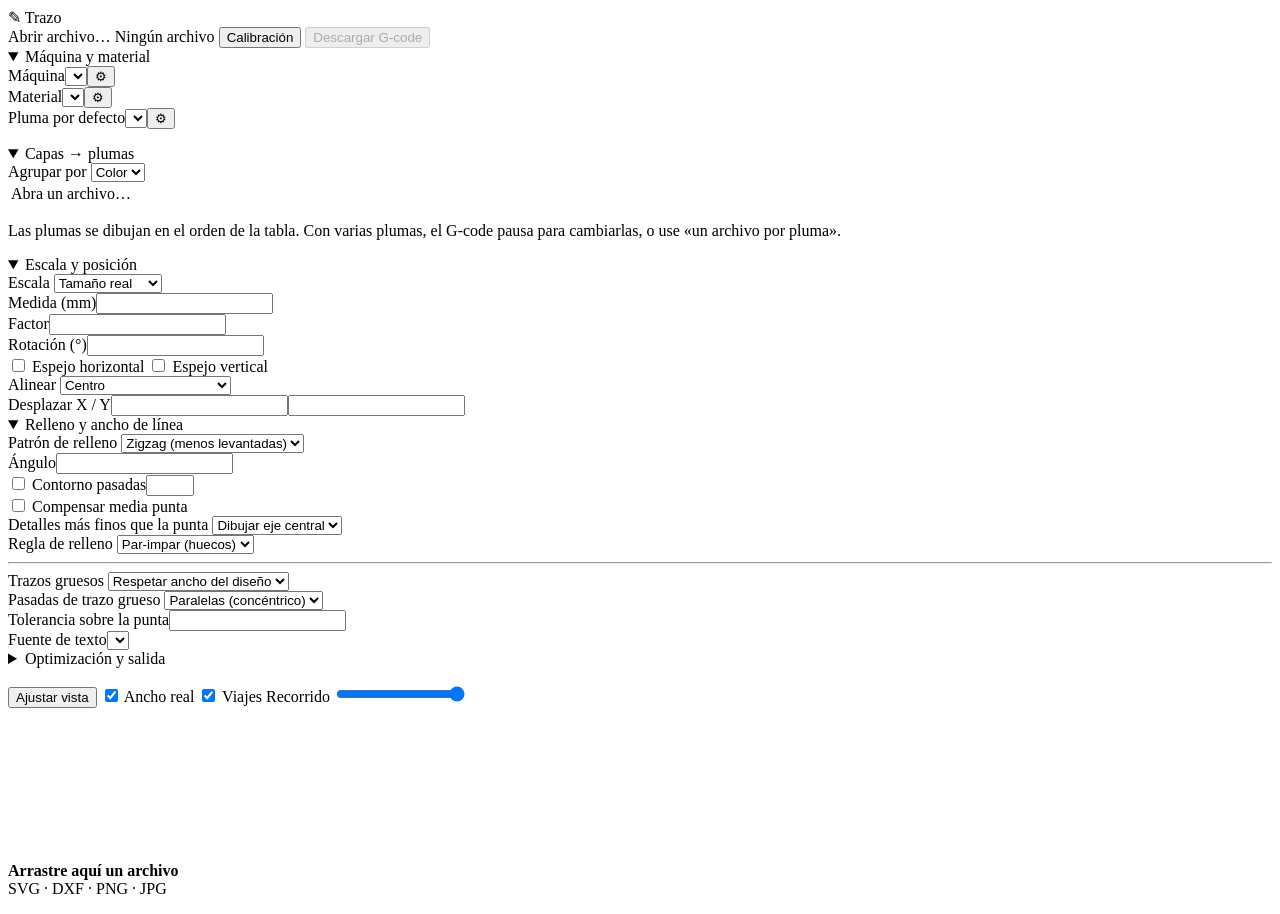
==== trazo/web/index.html @ 3968cba0 "Trazo 0.1.0: generador de G-code para plotter de pluma - Importadores SVG, DXF (bloques, HATCH, text" ====
<!doctype html>
<html lang="es">
<head>
<meta charset="utf-8">
<meta name="viewport" content="width=device-width, initial-scale=1">
<title>Trazo · Plotter de pluma</title>
<link rel="stylesheet" href="/static/style.css">
</head>
<body>
<header class="top">
  <div class="brand"><span class="logo">✎</span> Trazo <small id="ver"></small></div>
  <label class="btn" title="SVG, DXF, PNG o JPG">
    <input type="file" id="file" accept=".svg,.dxf,.png,.jpg,.jpeg,.bmp,.gif,.webp,.tif,.tiff" hidden>
    Abrir archivo…
  </label>
  <span id="fname" class="fname">Ningún archivo</span>
  <span class="grow"></span>
  <span id="busy" class="busy" hidden>Calculando…</span>
  <button class="btn" id="btnCal" title="Patrón para medir el ancho real de la pluma">Calibración</button>
  <button class="btn primary" id="btnGen" disabled>Descargar G-code</button>
</header>

<main class="layout">
  <aside class="side">
    <details open>
      <summary>Máquina y material</summary>
      <div class="row"><label>Máquina</label><select data-k="machine" class="prof" data-kind="machines"></select><button class="ico" data-edit="machines" title="Editar perfiles">⚙</button></div>
      <div class="row"><label>Material</label><select data-k="material" class="prof" data-kind="materials"></select><button class="ico" data-edit="materials" title="Editar perfiles">⚙</button></div>
      <div class="row"><label>Pluma por defecto</label><select data-k="default_pen" class="prof" data-kind="pens"></select><button class="ico" data-edit="pens" title="Editar plumas">⚙</button></div>
      <p class="hint" id="contactHint"></p>
    </details>

    <details open id="rasterBox" hidden>
      <summary>Imagen</summary>
      <div class="row"><label>Modo</label>
        <select data-k="import.raster_mode">
          <option value="trace">Logo / silueta (vectorizar)</option>
          <option value="centerline">Dibujo de líneas (eje central)</option>
          <option value="hatch">Foto / tonos (rayado)</option>
          <option value="edges">Bordes</option>
        </select></div>
      <div class="row"><label>Ancho de la imagen (mm)</label><input type="number" step="1" min="1" data-k="import.width_mm" placeholder="auto (DPI)"></div>
      <div class="row" data-show="trace centerline"><label>Umbral</label>
        <input type="range" min="0.05" max="0.95" step="0.01" data-k="import.threshold" data-null-when="#thrAuto">
        <label class="chk"><input type="checkbox" id="thrAuto" checked> auto</label></div>
      <div class="row" data-show="trace"><label>Colores a separar</label><input type="number" min="1" max="8" data-k="import.colors"></div>
      <div class="row" data-show="trace"><label>Ignorar manchas (px)</label><input type="number" min="0" max="200" data-k="import.turdsize"></div>
      <div class="row" data-show="trace"><label>Suavizado</label><input type="range" min="0" max="1.33" step="0.01" data-k="import.smooth"></div>
      <div class="row" data-show="hatch"><label>Niveles de tono</label><input type="number" min="1" max="6" data-k="import.levels"></div>
      <div class="row" data-show="hatch"><label>Separación (mm)</label><input type="number" min="0.1" step="0.1" data-k="import.hatch_spacing"></div>
      <div class="row" data-show="hatch"><label>Ángulo</label><input type="number" step="5" data-k="import.hatch_angle"></div>
      <div class="row" data-show="hatch"><label>Contraste (gamma)</label><input type="range" min="0.3" max="3" step="0.05" data-k="import.gamma"></div>
      <div class="row" data-show="edges"><label>Suavizado bordes</label><input type="range" min="0.5" max="6" step="0.1" data-k="import.edge_sigma"></div>
      <div class="row"><label class="chk"><input type="checkbox" data-k="import.invert"> Invertir claro/oscuro</label></div>
    </details>

    <details open>
      <summary>Capas → plumas</summary>
      <div class="row"><label>Agrupar por</label>
        <select data-k="group_by"><option value="color">Color</option><option value="layer">Capa</option></select></div>
      <table class="groups"><tbody id="groups"><tr><td class="muted">Abra un archivo…</td></tr></tbody></table>
      <p class="hint">Las plumas se dibujan en el orden de la tabla. Con varias plumas, el G-code pausa para cambiarlas, o use «un archivo por pluma».</p>
    </details>

    <details open>
      <summary>Escala y posición</summary>
      <div class="row"><label>Escala</label>
        <select data-k="layout.scale_mode">
          <option value="real">Tamaño real</option><option value="fit">Ajustar al área</option>
          <option value="width">Ancho (mm)</option><option value="height">Alto (mm)</option>
          <option value="factor">Factor</option></select></div>
      <div class="row" data-scale="width height"><label>Medida (mm)</label><input type="number" step="1" min="1" data-k="layout.target"></div>
      <div class="row" data-scale="factor"><label>Factor</label><input type="number" step="0.05" min="0.01" data-k="layout.scale"></div>
      <div class="row"><label>Rotación (°)</label><input type="number" step="90" data-k="layout.rotate"></div>
      <div class="row"><label class="chk"><input type="checkbox" data-k="layout.mirror_x"> Espejo horizontal</label>
        <label class="chk"><input type="checkbox" data-k="layout.mirror_y"> Espejo vertical</label></div>
      <div class="row"><label>Alinear</label>
        <select data-k="layout.align">
          <option value="center">Centro</option><option value="tl">Arriba izquierda</option><option value="tr">Arriba derecha</option>
          <option value="bl">Abajo izquierda</option><option value="br">Abajo derecha</option><option value="origin">Coordenadas del archivo</option></select></div>
      <div class="row"><label>Desplazar X / Y</label><input type="number" step="1" data-k="layout.offset_x"><input type="number" step="1" data-k="layout.offset_y"></div>
    </details>

    <details open>
      <summary>Relleno y ancho de línea</summary>
      <div class="row"><label>Patrón de relleno</label>
        <select data-k="fill.pattern">
          <option value="zigzag">Zigzag (menos levantadas)</option><option value="lines">Líneas paralelas</option>
          <option value="cross">Cruzado</option><option value="concentric">Concéntrico</option><option value="none">Solo contorno</option></select></div>
      <div class="row"><label>Ángulo</label><input type="number" step="15" data-k="fill.angle"></div>
      <div class="row"><label class="chk"><input type="checkbox" data-k="fill.outline"> Contorno</label>
        <label>pasadas</label><input type="number" min="1" max="10" data-k="fill.outline_passes" class="short"></div>
      <div class="row"><label class="chk"><input type="checkbox" data-k="fill.compensate"> Compensar media punta</label></div>
      <div class="row"><label>Detalles más finos que la punta</label>
        <select data-k="fill.thin"><option value="centerline">Dibujar eje central</option><option value="outline">Dibujar contorno</option><option value="skip">Omitir</option></select></div>
      <div class="row"><label>Regla de relleno</label>
        <select data-k="fill.fill_rule"><option value="evenodd">Par-impar (huecos)</option><option value="nonzero">Unión</option></select></div>
      <hr>
      <div class="row"><label>Trazos gruesos</label>
        <select data-k="stroke.mode"><option value="width">Respetar ancho del diseño</option><option value="single">Siempre una pasada</option></select></div>
      <div class="row"><label>Pasadas de trazo grueso</label>
        <select data-k="stroke.pattern"><option value="concentric">Paralelas (concéntrico)</option><option value="zigzag">Zigzag</option><option value="lines">Líneas</option></select></div>
      <div class="row"><label>Tolerancia sobre la punta</label><input type="number" min="0" step="0.05" data-k="stroke.tolerance"></div>
      <div class="row"><label>Fuente de texto</label><select data-k="import.text_font" id="fontSel"></select></div>
    </details>

    <details>
      <summary>Optimización y salida</summary>
      <div class="row"><label class="chk"><input type="checkbox" data-k="reorder"> Reordenar trazos</label></div>
      <div class="row"><label>Unir huecos menores a (mm)</label><input type="number" min="0" step="0.05" data-k="merge_tol" placeholder="½ punta"></div>
      <div class="row"><label>Simplificar (mm)</label><input type="number" min="0" step="0.01" data-k="simplify_tol"></div>
      <div class="row"><label>Precisión de curvas (mm)</label><input type="number" min="0.005" step="0.01" data-k="import.curve_tol"></div>
      <div class="row"><label>Ignorar trazos menores a (mm)</label><input type="number" min="0" step="0.1" data-k="min_len"></div>
      <div class="row"><label class="chk"><input type="checkbox" data-k="clip"> Recortar al área de dibujo</label></div>
      <div class="row"><label class="chk"><input type="checkbox" data-k="per_pen"> Un archivo por pluma (.zip)</label></div>
      <div class="row"><label class="chk"><input type="checkbox" data-k="import.dxf_closed_as_fill"> DXF: rellenar figuras cerradas</label></div>
      <div class="row"><label class="chk"><input type="checkbox" data-k="import.dxf_use_lineweight"> DXF: usar grosor de línea</label></div>
    </details>
    <p class="hint small" id="profPath"></p>
  </aside>

  <section class="view">
    <div class="tools">
      <button class="btn sm" id="fitView">Ajustar vista</button>
      <label class="chk"><input type="checkbox" id="realWidth" checked> Ancho real</label>
      <label class="chk"><input type="checkbox" id="showTravel" checked> Viajes</label>
      <label class="chk prog">Recorrido <input type="range" id="progress" min="0" max="1000" value="1000"></label>
    </div>
    <canvas id="cv"></canvas>
    <div class="drop" id="drop"><div><b>Arrastre aquí un archivo</b><br>SVG · DXF · PNG · JPG</div></div>
    <div class="legend" id="legend"></div>
  </section>
</main>

<footer class="stats">
  <div id="stats" class="kv"></div>
  <ul id="warnings" class="warn"></ul>
</footer>

<dialog id="dlg">
  <form method="dialog" class="dlg">
    <div class="dlg-head">
      <b id="dlgTitle">Perfiles</b>
      <select id="dlgSel"></select>
      <button class="ico" value="cancel" title="Cerrar">✕</button>
    </div>
    <div id="dlgBody" class="dlg-body"></div>
    <div class="dlg-foot">
      <span id="dlgNote" class="muted"></span>
      <span class="grow"></span>
      <button class="btn" type="button" id="dlgDelete">Eliminar</button>
      <button class="btn" type="button" id="dlgDup">Duplicar</button>
      <button class="btn primary" type="button" id="dlgSave">Guardar</button>
    </div>
  </form>
</dialog>

<dialog id="calDlg">
  <form method="dialog" class="dlg">
    <div class="dlg-head"><b>Patrón de calibración</b><span class="grow"></span><button class="ico" value="cancel">✕</button></div>
    <div class="dlg-body">
      <p>Dibuja cuadros con traslape 0–40 %, líneas separadas 1×/1.5×/2× la punta, un círculo de 20 mm y una regla.</p>
      <ol>
        <li>Mida el ancho real de una línea (o vea en qué escalera las líneas empiezan a tocarse) y póngalo en <b>Ancho de línea</b> de la pluma.</li>
        <li>Elija el traslape del cuadro que cubre parejo sin saturar.</li>
        <li>Verifique la regla con un vernier: si no mide lo indicado, ajuste los pasos/mm del firmware.</li>
      </ol>
      <div class="row"><label>Pluma</label><select id="calPen"></select></div>
    </div>
    <div class="dlg-foot"><span class="grow"></span>
      <button class="btn" type="button" id="calPreview">Ver</button>
      <button class="btn primary" type="button" id="calDownload">Descargar</button></div>
  </form>
</dialog>

<script src="/static/app.js"></script>
</body>
</html>
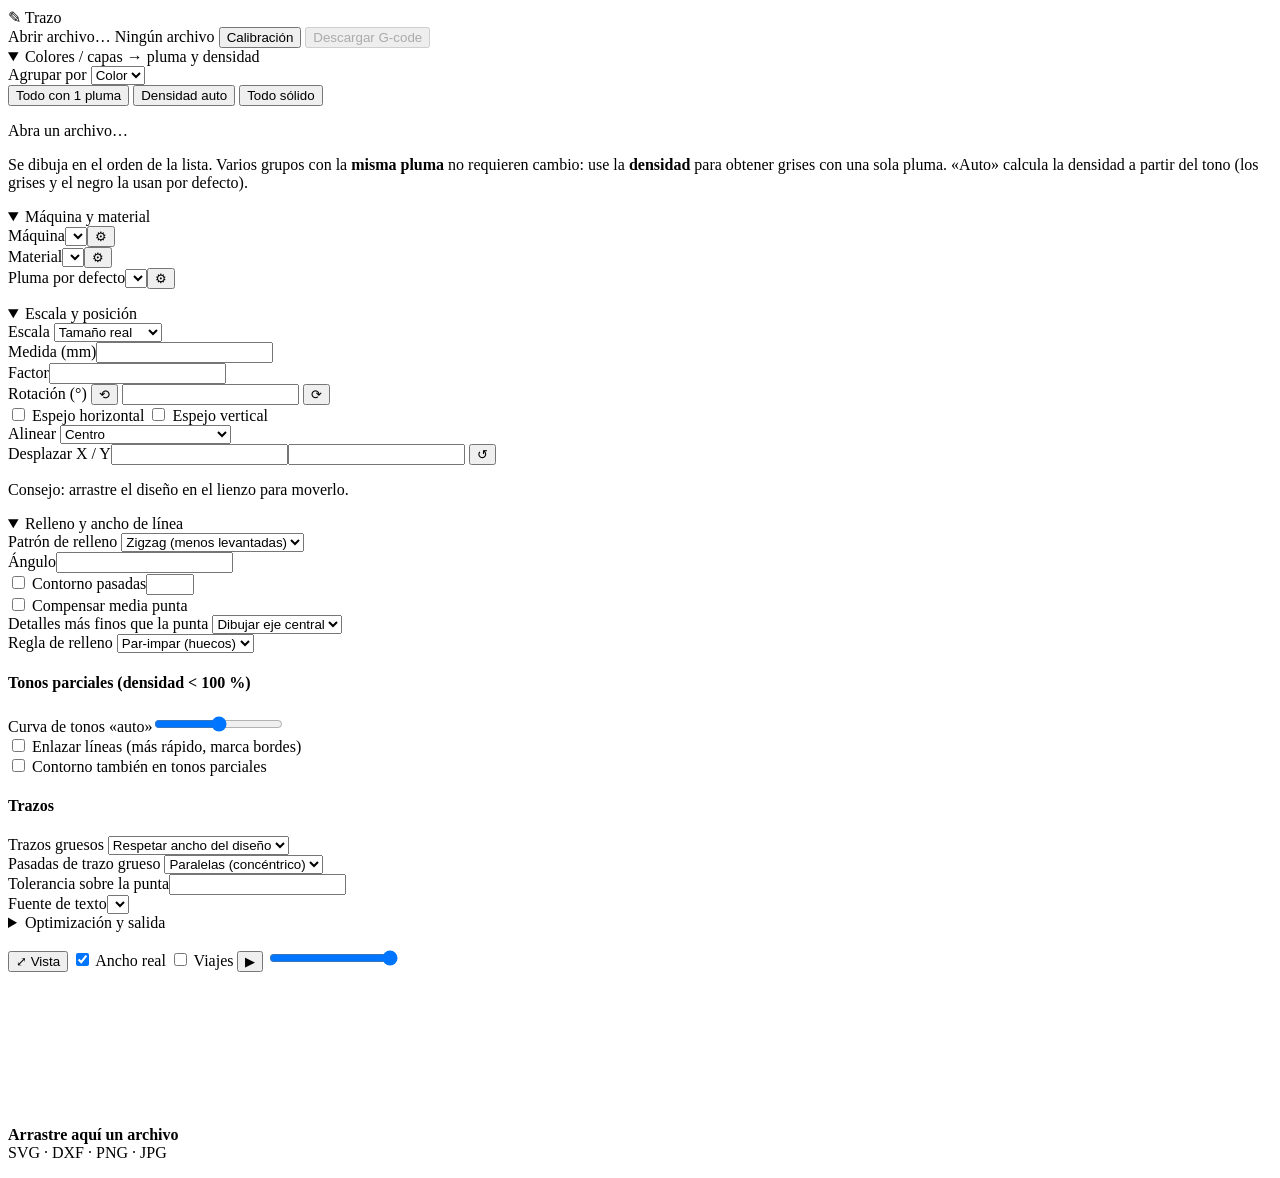
==== commit c0a3a354: "Densidad por grupo (grises con una pluma) y mejoras de la interfaz - Densidad de tinta por color/cap" ====
--- a/trazo/web/index.html
+++ b/trazo/web/index.html
@@ -9,20 +9,60 @@
 <body>
 <header class="top">
   <div class="brand"><span class="logo">✎</span> Trazo <small id="ver"></small></div>
-  <label class="btn" title="SVG, DXF, PNG o JPG">
+  <label class="btn" title="SVG, DXF, PNG o JPG (también puede arrastrarlo al lienzo)">
     <input type="file" id="file" accept=".svg,.dxf,.png,.jpg,.jpeg,.bmp,.gif,.webp,.tif,.tiff" hidden>
     Abrir archivo…
   </label>
   <span id="fname" class="fname">Ningún archivo</span>
   <span class="grow"></span>
-  <span id="busy" class="busy" hidden>Calculando…</span>
   <button class="btn" id="btnCal" title="Patrón para medir el ancho real de la pluma">Calibración</button>
   <button class="btn primary" id="btnGen" disabled>Descargar G-code</button>
 </header>
 
 <main class="layout">
   <aside class="side">
-    <details open>
+    <details open id="rasterBox" data-sec="imagen" hidden>
+      <summary>Imagen</summary>
+      <div class="row"><label>Modo</label>
+        <select data-k="import.raster_mode">
+          <option value="trace">Logo / silueta (vectorizar)</option>
+          <option value="grays">Escala de grises (niveles, una pluma)</option>
+          <option value="hatch">Foto / tonos (rayado)</option>
+          <option value="centerline">Dibujo de líneas (eje central)</option>
+          <option value="edges">Bordes</option>
+        </select></div>
+      <p class="hint" id="modeHint"></p>
+      <div class="row"><label>Ancho de la imagen (mm)</label><input type="number" step="1" min="1" data-k="import.width_mm" placeholder="auto (DPI)"></div>
+      <div class="row" data-show="trace centerline"><label>Umbral</label>
+        <input type="range" min="0.05" max="0.95" step="0.01" data-k="import.threshold" data-null-when="#thrAuto">
+        <label class="chk"><input type="checkbox" id="thrAuto" checked> auto</label></div>
+      <div class="row" data-show="trace"><label>Colores a separar</label><input type="number" min="1" max="8" data-k="import.colors"></div>
+      <div class="row" data-show="grays hatch"><label>Niveles de tono</label><input type="number" min="1" max="10" data-k="import.levels"></div>
+      <div class="row" data-show="trace grays"><label>Ignorar manchas (px)</label><input type="number" min="0" max="500" data-k="import.turdsize"></div>
+      <div class="row" data-show="trace grays"><label>Suavizado</label><input type="range" min="0" max="1.33" step="0.01" data-k="import.smooth"></div>
+      <div class="row" data-show="hatch"><label>Separación (mm)</label><input type="number" min="0.1" step="0.1" data-k="import.hatch_spacing"></div>
+      <div class="row" data-show="hatch"><label>Ángulo</label><input type="number" step="5" data-k="import.hatch_angle"></div>
+      <div class="row" data-show="grays hatch"><label>Contraste (gamma)</label><input type="range" min="0.3" max="3" step="0.05" data-k="import.gamma"><output data-out="import.gamma"></output></div>
+      <div class="row" data-show="edges"><label>Suavizado bordes</label><input type="range" min="0.5" max="6" step="0.1" data-k="import.edge_sigma"></div>
+      <div class="row"><label class="chk"><input type="checkbox" data-k="import.invert"> Invertir claro/oscuro</label></div>
+    </details>
+
+    <details open data-sec="grupos">
+      <summary>Colores / capas → pluma y densidad</summary>
+      <div class="row"><label>Agrupar por</label>
+        <select data-k="group_by"><option value="color">Color</option><option value="layer">Capa</option></select></div>
+      <div class="bulk">
+        <button class="btn xs" id="allOnePen" title="Asigna la pluma por defecto a todos los grupos">Todo con 1 pluma</button>
+        <button class="btn xs" id="allAuto" title="Densidad según el tono de cada color">Densidad auto</button>
+        <button class="btn xs" id="allSolid">Todo sólido</button>
+      </div>
+      <div id="groups" class="groups"><p class="muted">Abra un archivo…</p></div>
+      <p class="hint">Se dibuja en el orden de la lista. Varios grupos con la <b>misma pluma</b> no requieren cambio:
+        use la <b>densidad</b> para obtener grises con una sola pluma. «Auto» calcula la densidad a partir del tono
+        (los grises y el negro la usan por defecto).</p>
+    </details>
+
+    <details open data-sec="maquina">
       <summary>Máquina y material</summary>
       <div class="row"><label>Máquina</label><select data-k="machine" class="prof" data-kind="machines"></select><button class="ico" data-edit="machines" title="Editar perfiles">⚙</button></div>
       <div class="row"><label>Material</label><select data-k="material" class="prof" data-kind="materials"></select><button class="ico" data-edit="materials" title="Editar perfiles">⚙</button></div>
@@ -30,39 +70,7 @@
       <p class="hint" id="contactHint"></p>
     </details>
 
-    <details open id="rasterBox" hidden>
-      <summary>Imagen</summary>
-      <div class="row"><label>Modo</label>
-        <select data-k="import.raster_mode">
-          <option value="trace">Logo / silueta (vectorizar)</option>
-          <option value="centerline">Dibujo de líneas (eje central)</option>
-          <option value="hatch">Foto / tonos (rayado)</option>
-          <option value="edges">Bordes</option>
-        </select></div>
-      <div class="row"><label>Ancho de la imagen (mm)</label><input type="number" step="1" min="1" data-k="import.width_mm" placeholder="auto (DPI)"></div>
-      <div class="row" data-show="trace centerline"><label>Umbral</label>
-        <input type="range" min="0.05" max="0.95" step="0.01" data-k="import.threshold" data-null-when="#thrAuto">
-        <label class="chk"><input type="checkbox" id="thrAuto" checked> auto</label></div>
-      <div class="row" data-show="trace"><label>Colores a separar</label><input type="number" min="1" max="8" data-k="import.colors"></div>
-      <div class="row" data-show="trace"><label>Ignorar manchas (px)</label><input type="number" min="0" max="200" data-k="import.turdsize"></div>
-      <div class="row" data-show="trace"><label>Suavizado</label><input type="range" min="0" max="1.33" step="0.01" data-k="import.smooth"></div>
-      <div class="row" data-show="hatch"><label>Niveles de tono</label><input type="number" min="1" max="6" data-k="import.levels"></div>
-      <div class="row" data-show="hatch"><label>Separación (mm)</label><input type="number" min="0.1" step="0.1" data-k="import.hatch_spacing"></div>
-      <div class="row" data-show="hatch"><label>Ángulo</label><input type="number" step="5" data-k="import.hatch_angle"></div>
-      <div class="row" data-show="hatch"><label>Contraste (gamma)</label><input type="range" min="0.3" max="3" step="0.05" data-k="import.gamma"></div>
-      <div class="row" data-show="edges"><label>Suavizado bordes</label><input type="range" min="0.5" max="6" step="0.1" data-k="import.edge_sigma"></div>
-      <div class="row"><label class="chk"><input type="checkbox" data-k="import.invert"> Invertir claro/oscuro</label></div>
-    </details>
-
-    <details open>
-      <summary>Capas → plumas</summary>
-      <div class="row"><label>Agrupar por</label>
-        <select data-k="group_by"><option value="color">Color</option><option value="layer">Capa</option></select></div>
-      <table class="groups"><tbody id="groups"><tr><td class="muted">Abra un archivo…</td></tr></tbody></table>
-      <p class="hint">Las plumas se dibujan en el orden de la tabla. Con varias plumas, el G-code pausa para cambiarlas, o use «un archivo por pluma».</p>
-    </details>
-
-    <details open>
+    <details open data-sec="escala">
       <summary>Escala y posición</summary>
       <div class="row"><label>Escala</label>
         <select data-k="layout.scale_mode">
@@ -71,17 +79,22 @@
           <option value="factor">Factor</option></select></div>
       <div class="row" data-scale="width height"><label>Medida (mm)</label><input type="number" step="1" min="1" data-k="layout.target"></div>
       <div class="row" data-scale="factor"><label>Factor</label><input type="number" step="0.05" min="0.01" data-k="layout.scale"></div>
-      <div class="row"><label>Rotación (°)</label><input type="number" step="90" data-k="layout.rotate"></div>
+      <div class="row"><label>Rotación (°)</label>
+        <button class="btn xs" data-rot="-90" title="Girar a la izquierda">⟲</button>
+        <input type="number" step="1" data-k="layout.rotate" class="short">
+        <button class="btn xs" data-rot="90" title="Girar a la derecha">⟳</button></div>
       <div class="row"><label class="chk"><input type="checkbox" data-k="layout.mirror_x"> Espejo horizontal</label>
         <label class="chk"><input type="checkbox" data-k="layout.mirror_y"> Espejo vertical</label></div>
       <div class="row"><label>Alinear</label>
         <select data-k="layout.align">
           <option value="center">Centro</option><option value="tl">Arriba izquierda</option><option value="tr">Arriba derecha</option>
           <option value="bl">Abajo izquierda</option><option value="br">Abajo derecha</option><option value="origin">Coordenadas del archivo</option></select></div>
-      <div class="row"><label>Desplazar X / Y</label><input type="number" step="1" data-k="layout.offset_x"><input type="number" step="1" data-k="layout.offset_y"></div>
-    </details>
-
-    <details open>
+      <div class="row"><label>Desplazar X / Y</label><input type="number" step="1" data-k="layout.offset_x"><input type="number" step="1" data-k="layout.offset_y">
+        <button class="ico" id="resetOffset" title="Volver a 0">↺</button></div>
+      <p class="hint">Consejo: arrastre el diseño en el lienzo para moverlo.</p>
+    </details>
+
+    <details open data-sec="relleno">
       <summary>Relleno y ancho de línea</summary>
       <div class="row"><label>Patrón de relleno</label>
         <select data-k="fill.pattern">
@@ -95,7 +108,11 @@
         <select data-k="fill.thin"><option value="centerline">Dibujar eje central</option><option value="outline">Dibujar contorno</option><option value="skip">Omitir</option></select></div>
       <div class="row"><label>Regla de relleno</label>
         <select data-k="fill.fill_rule"><option value="evenodd">Par-impar (huecos)</option><option value="nonzero">Unión</option></select></div>
-      <hr>
+      <h4>Tonos parciales (densidad &lt; 100 %)</h4>
+      <div class="row"><label>Curva de tonos «auto»</label><input type="range" min="0.4" max="2.5" step="0.05" data-k="density_gamma"><output data-out="density_gamma"></output></div>
+      <div class="row"><label class="chk"><input type="checkbox" data-k="fill.link_light"> Enlazar líneas (más rápido, marca bordes)</label></div>
+      <div class="row"><label class="chk"><input type="checkbox" data-k="fill.outline_light"> Contorno también en tonos parciales</label></div>
+      <h4>Trazos</h4>
       <div class="row"><label>Trazos gruesos</label>
         <select data-k="stroke.mode"><option value="width">Respetar ancho del diseño</option><option value="single">Siempre una pasada</option></select></div>
       <div class="row"><label>Pasadas de trazo grueso</label>
@@ -104,7 +121,7 @@
       <div class="row"><label>Fuente de texto</label><select data-k="import.text_font" id="fontSel"></select></div>
     </details>
 
-    <details>
+    <details data-sec="salida">
       <summary>Optimización y salida</summary>
       <div class="row"><label class="chk"><input type="checkbox" data-k="reorder"> Reordenar trazos</label></div>
       <div class="row"><label>Unir huecos menores a (mm)</label><input type="number" min="0" step="0.05" data-k="merge_tol" placeholder="½ punta"></div>
@@ -121,14 +138,20 @@
 
   <section class="view">
     <div class="tools">
-      <button class="btn sm" id="fitView">Ajustar vista</button>
+      <button class="btn xs" id="fitView" title="Ajustar vista (F)">⤢ Vista</button>
       <label class="chk"><input type="checkbox" id="realWidth" checked> Ancho real</label>
-      <label class="chk"><input type="checkbox" id="showTravel" checked> Viajes</label>
-      <label class="chk prog">Recorrido <input type="range" id="progress" min="0" max="1000" value="1000"></label>
+      <label class="chk"><input type="checkbox" id="showTravel"> Viajes</label>
+      <label class="chk" id="origBox" hidden><input type="checkbox" id="showOrig"> Original</label>
+      <span class="sep"></span>
+      <button class="btn xs" id="play" title="Animar recorrido (espacio)">▶</button>
+      <input type="range" id="progress" min="0" max="1000" value="1000" title="Recorrido">
+      <span id="coords" class="coords"></span>
     </div>
     <canvas id="cv"></canvas>
     <div class="drop" id="drop"><div><b>Arrastre aquí un archivo</b><br>SVG · DXF · PNG · JPG</div></div>
+    <div class="spinner" id="busy" hidden><i></i> Calculando…</div>
     <div class="legend" id="legend"></div>
+    <div class="toast" id="toast" hidden></div>
   </section>
 </main>
 
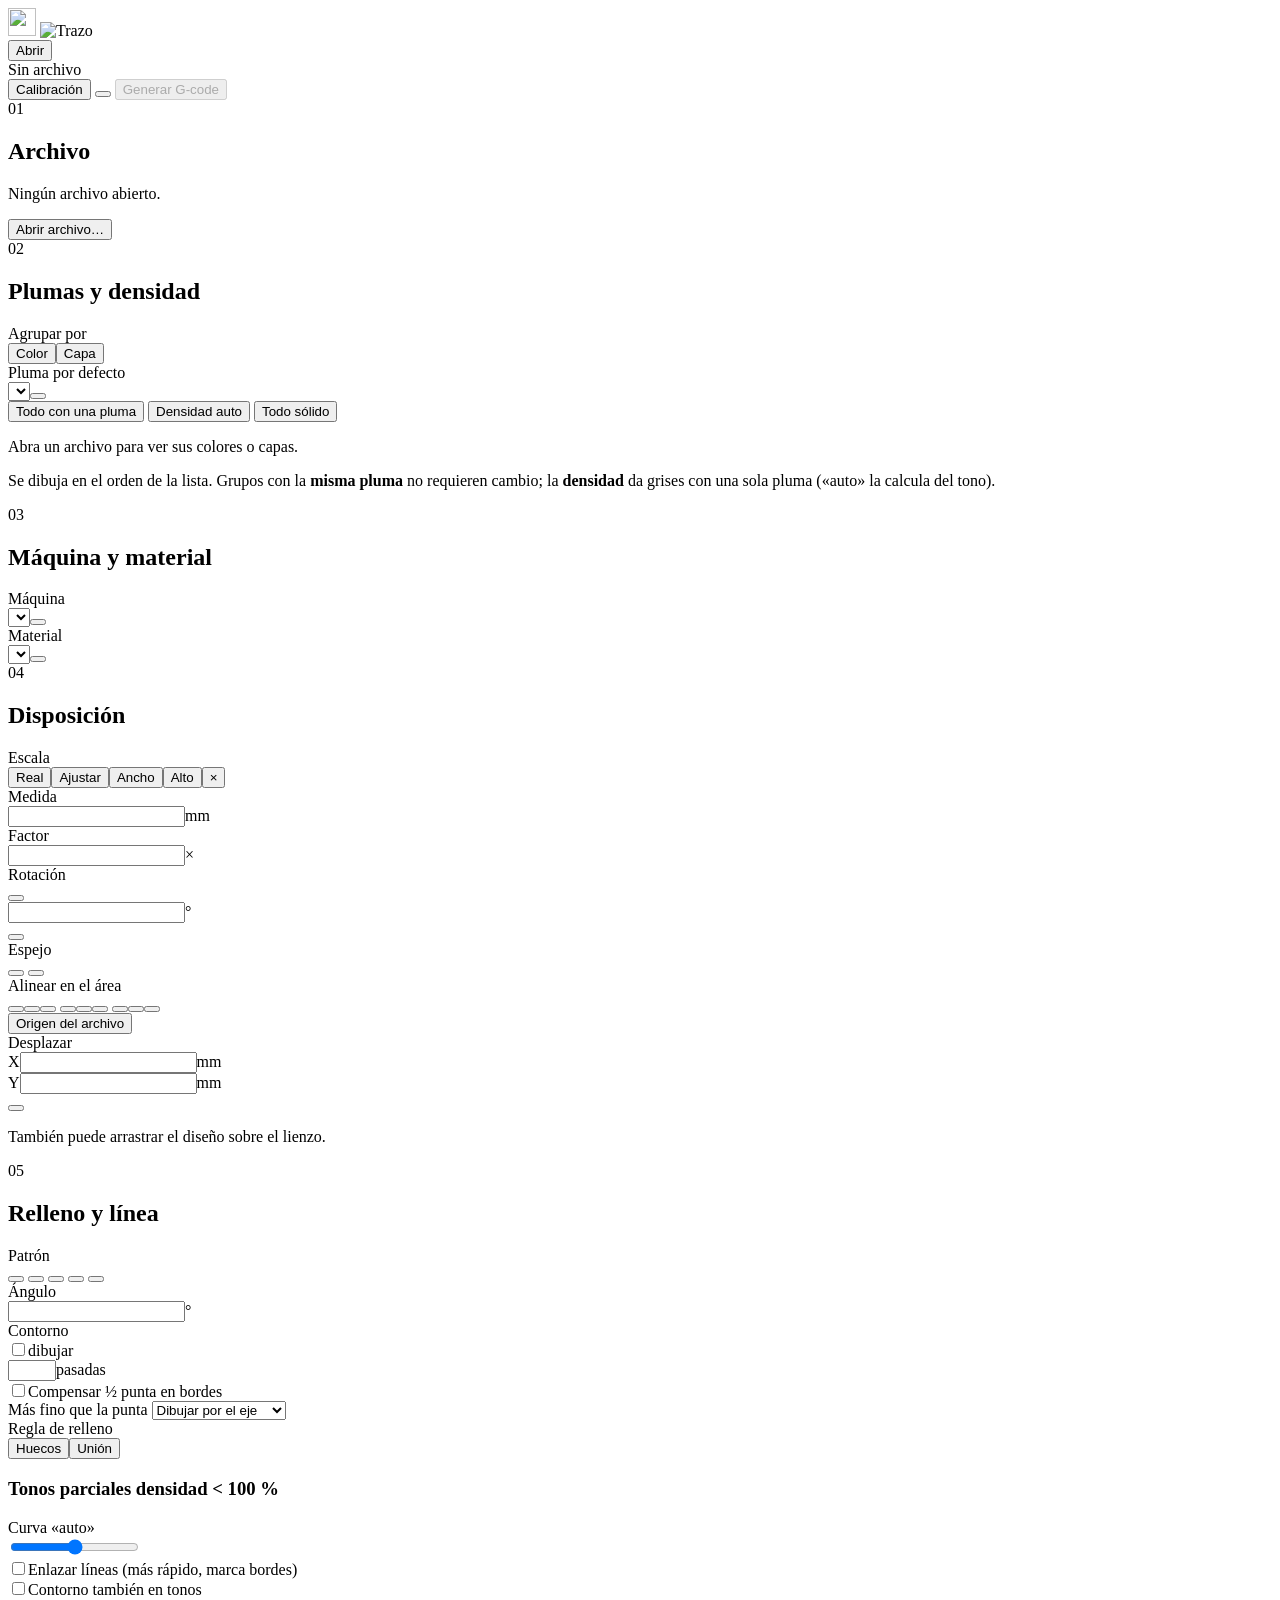
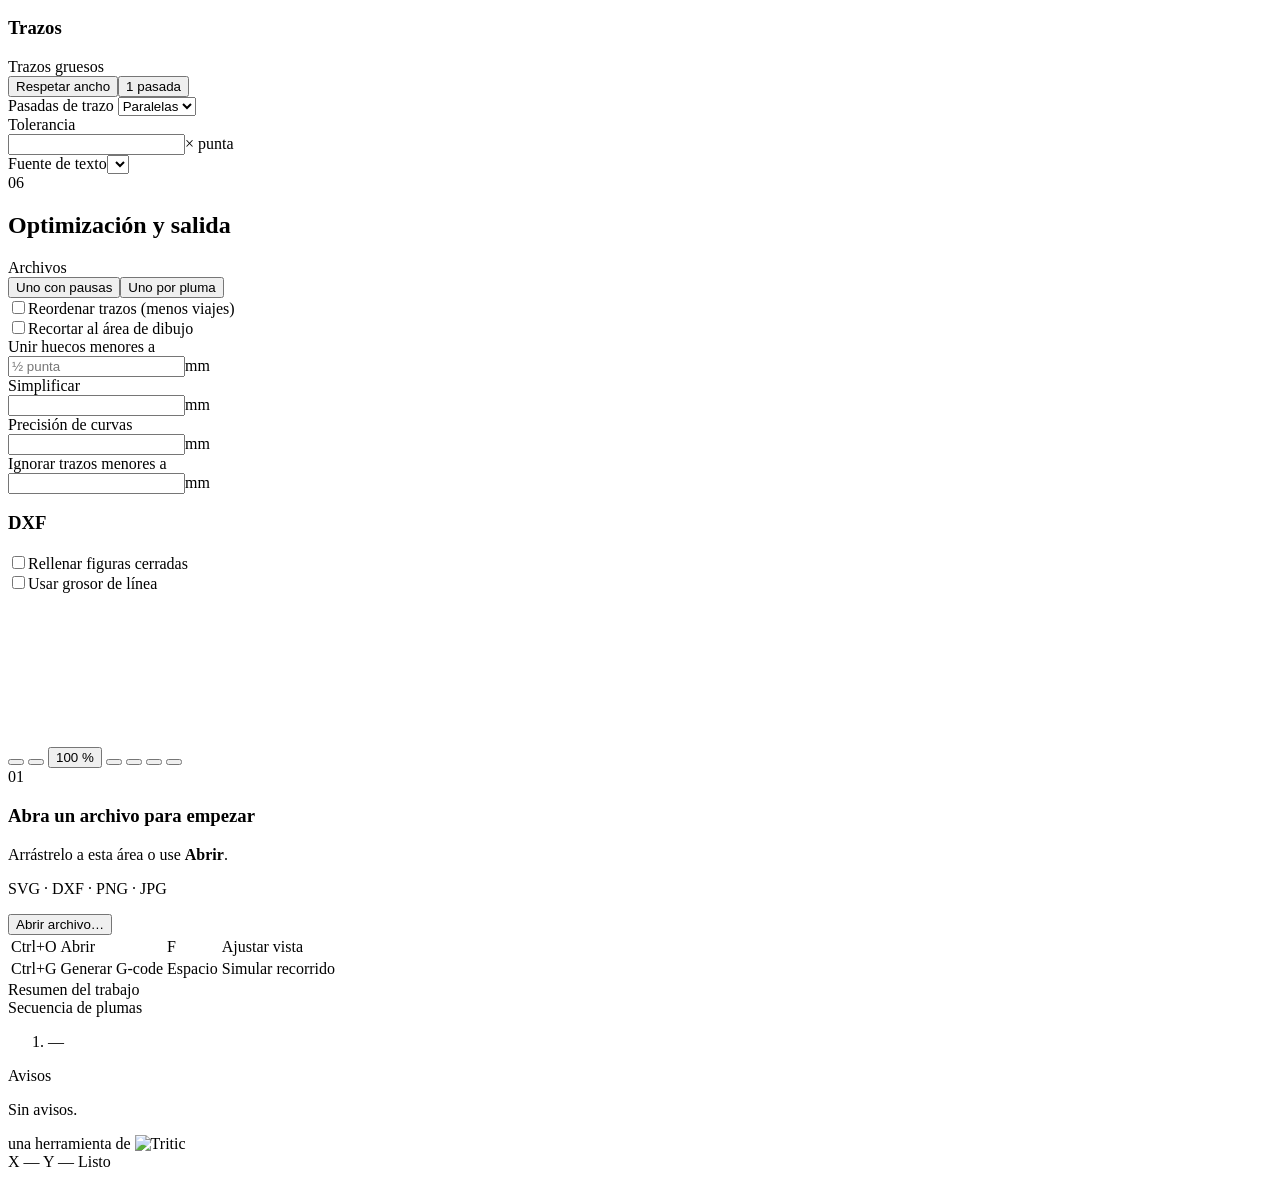
==== commit fc5eb5f9: "Rediseño de la interfaz con el sistema visual Tritic y logotipo de Trazo - Interfaz «plano de taller" ====
--- a/trazo/web/index.html
+++ b/trazo/web/index.html
@@ -3,199 +3,325 @@
 <head>
 <meta charset="utf-8">
 <meta name="viewport" content="width=device-width, initial-scale=1">
-<title>Trazo · Plotter de pluma</title>
+<title>Trazo · Tritic</title>
+<link rel="icon" type="image/svg+xml" href="/static/assets/trazo-simbolo.svg">
 <link rel="stylesheet" href="/static/style.css">
 </head>
 <body>
 <header class="top">
-  <div class="brand"><span class="logo">✎</span> Trazo <small id="ver"></small></div>
-  <label class="btn" title="SVG, DXF, PNG o JPG (también puede arrastrarlo al lienzo)">
-    <input type="file" id="file" accept=".svg,.dxf,.png,.jpg,.jpeg,.bmp,.gif,.webp,.tif,.tiff" hidden>
-    Abrir archivo…
-  </label>
-  <span id="fname" class="fname">Ningún archivo</span>
+  <div class="brand" title="Trazo — G-code para plotter de pluma">
+    <img src="/static/assets/trazo-simbolo.svg" alt="" width="28" height="28">
+    <img src="/static/assets/trazo-nombre-blanco.svg" alt="Trazo" height="12" class="wordmark">
+  </div>
+  <span class="tsep"></span>
+  <button class="tbtn" id="btnOpen" title="Abrir archivo (Ctrl+O)"><i data-icon="folder"></i><span>Abrir</span></button>
+  <input type="file" id="file" accept=".svg,.dxf,.png,.jpg,.jpeg,.bmp,.gif,.webp,.tif,.tiff" hidden>
+  <div class="docname" id="docname"><span class="muted-d">Sin archivo</span></div>
   <span class="grow"></span>
-  <button class="btn" id="btnCal" title="Patrón para medir el ancho real de la pluma">Calibración</button>
-  <button class="btn primary" id="btnGen" disabled>Descargar G-code</button>
+  <button class="tbtn" id="btnCal" title="Patrón de calibración de pluma"><i data-icon="ruler"></i><span>Calibración</span></button>
+  <button class="tbtn icon" id="btnAbout" title="Acerca de Trazo"><i data-icon="info"></i></button>
+  <button class="cta" id="btnGen" disabled title="Generar y descargar el G-code (Ctrl+G)"><i data-icon="download"></i><span>Generar G-code</span></button>
 </header>
 
-<main class="layout">
-  <aside class="side">
-    <details open id="rasterBox" data-sec="imagen" hidden>
-      <summary>Imagen</summary>
-      <div class="row"><label>Modo</label>
-        <select data-k="import.raster_mode">
-          <option value="trace">Logo / silueta (vectorizar)</option>
-          <option value="grays">Escala de grises (niveles, una pluma)</option>
-          <option value="hatch">Foto / tonos (rayado)</option>
-          <option value="centerline">Dibujo de líneas (eje central)</option>
-          <option value="edges">Bordes</option>
-        </select></div>
-      <p class="hint" id="modeHint"></p>
-      <div class="row"><label>Ancho de la imagen (mm)</label><input type="number" step="1" min="1" data-k="import.width_mm" placeholder="auto (DPI)"></div>
-      <div class="row" data-show="trace centerline"><label>Umbral</label>
-        <input type="range" min="0.05" max="0.95" step="0.01" data-k="import.threshold" data-null-when="#thrAuto">
-        <label class="chk"><input type="checkbox" id="thrAuto" checked> auto</label></div>
-      <div class="row" data-show="trace"><label>Colores a separar</label><input type="number" min="1" max="8" data-k="import.colors"></div>
-      <div class="row" data-show="grays hatch"><label>Niveles de tono</label><input type="number" min="1" max="10" data-k="import.levels"></div>
-      <div class="row" data-show="trace grays"><label>Ignorar manchas (px)</label><input type="number" min="0" max="500" data-k="import.turdsize"></div>
-      <div class="row" data-show="trace grays"><label>Suavizado</label><input type="range" min="0" max="1.33" step="0.01" data-k="import.smooth"></div>
-      <div class="row" data-show="hatch"><label>Separación (mm)</label><input type="number" min="0.1" step="0.1" data-k="import.hatch_spacing"></div>
-      <div class="row" data-show="hatch"><label>Ángulo</label><input type="number" step="5" data-k="import.hatch_angle"></div>
-      <div class="row" data-show="grays hatch"><label>Contraste (gamma)</label><input type="range" min="0.3" max="3" step="0.05" data-k="import.gamma"><output data-out="import.gamma"></output></div>
-      <div class="row" data-show="edges"><label>Suavizado bordes</label><input type="range" min="0.5" max="6" step="0.1" data-k="import.edge_sigma"></div>
-      <div class="row"><label class="chk"><input type="checkbox" data-k="import.invert"> Invertir claro/oscuro</label></div>
-    </details>
-
-    <details open data-sec="grupos">
-      <summary>Colores / capas → pluma y densidad</summary>
-      <div class="row"><label>Agrupar por</label>
-        <select data-k="group_by"><option value="color">Color</option><option value="layer">Capa</option></select></div>
-      <div class="bulk">
-        <button class="btn xs" id="allOnePen" title="Asigna la pluma por defecto a todos los grupos">Todo con 1 pluma</button>
-        <button class="btn xs" id="allAuto" title="Densidad según el tono de cada color">Densidad auto</button>
-        <button class="btn xs" id="allSolid">Todo sólido</button>
-      </div>
-      <div id="groups" class="groups"><p class="muted">Abra un archivo…</p></div>
-      <p class="hint">Se dibuja en el orden de la lista. Varios grupos con la <b>misma pluma</b> no requieren cambio:
-        use la <b>densidad</b> para obtener grises con una sola pluma. «Auto» calcula la densidad a partir del tono
-        (los grises y el negro la usan por defecto).</p>
-    </details>
-
-    <details open data-sec="maquina">
-      <summary>Máquina y material</summary>
-      <div class="row"><label>Máquina</label><select data-k="machine" class="prof" data-kind="machines"></select><button class="ico" data-edit="machines" title="Editar perfiles">⚙</button></div>
-      <div class="row"><label>Material</label><select data-k="material" class="prof" data-kind="materials"></select><button class="ico" data-edit="materials" title="Editar perfiles">⚙</button></div>
-      <div class="row"><label>Pluma por defecto</label><select data-k="default_pen" class="prof" data-kind="pens"></select><button class="ico" data-edit="pens" title="Editar plumas">⚙</button></div>
-      <p class="hint" id="contactHint"></p>
-    </details>
-
-    <details open data-sec="escala">
-      <summary>Escala y posición</summary>
-      <div class="row"><label>Escala</label>
-        <select data-k="layout.scale_mode">
-          <option value="real">Tamaño real</option><option value="fit">Ajustar al área</option>
-          <option value="width">Ancho (mm)</option><option value="height">Alto (mm)</option>
-          <option value="factor">Factor</option></select></div>
-      <div class="row" data-scale="width height"><label>Medida (mm)</label><input type="number" step="1" min="1" data-k="layout.target"></div>
-      <div class="row" data-scale="factor"><label>Factor</label><input type="number" step="0.05" min="0.01" data-k="layout.scale"></div>
-      <div class="row"><label>Rotación (°)</label>
-        <button class="btn xs" data-rot="-90" title="Girar a la izquierda">⟲</button>
-        <input type="number" step="1" data-k="layout.rotate" class="short">
-        <button class="btn xs" data-rot="90" title="Girar a la derecha">⟳</button></div>
-      <div class="row"><label class="chk"><input type="checkbox" data-k="layout.mirror_x"> Espejo horizontal</label>
-        <label class="chk"><input type="checkbox" data-k="layout.mirror_y"> Espejo vertical</label></div>
-      <div class="row"><label>Alinear</label>
-        <select data-k="layout.align">
-          <option value="center">Centro</option><option value="tl">Arriba izquierda</option><option value="tr">Arriba derecha</option>
-          <option value="bl">Abajo izquierda</option><option value="br">Abajo derecha</option><option value="origin">Coordenadas del archivo</option></select></div>
-      <div class="row"><label>Desplazar X / Y</label><input type="number" step="1" data-k="layout.offset_x"><input type="number" step="1" data-k="layout.offset_y">
-        <button class="ico" id="resetOffset" title="Volver a 0">↺</button></div>
-      <p class="hint">Consejo: arrastre el diseño en el lienzo para moverlo.</p>
-    </details>
-
-    <details open data-sec="relleno">
-      <summary>Relleno y ancho de línea</summary>
-      <div class="row"><label>Patrón de relleno</label>
-        <select data-k="fill.pattern">
-          <option value="zigzag">Zigzag (menos levantadas)</option><option value="lines">Líneas paralelas</option>
-          <option value="cross">Cruzado</option><option value="concentric">Concéntrico</option><option value="none">Solo contorno</option></select></div>
-      <div class="row"><label>Ángulo</label><input type="number" step="15" data-k="fill.angle"></div>
-      <div class="row"><label class="chk"><input type="checkbox" data-k="fill.outline"> Contorno</label>
-        <label>pasadas</label><input type="number" min="1" max="10" data-k="fill.outline_passes" class="short"></div>
-      <div class="row"><label class="chk"><input type="checkbox" data-k="fill.compensate"> Compensar media punta</label></div>
-      <div class="row"><label>Detalles más finos que la punta</label>
-        <select data-k="fill.thin"><option value="centerline">Dibujar eje central</option><option value="outline">Dibujar contorno</option><option value="skip">Omitir</option></select></div>
-      <div class="row"><label>Regla de relleno</label>
-        <select data-k="fill.fill_rule"><option value="evenodd">Par-impar (huecos)</option><option value="nonzero">Unión</option></select></div>
-      <h4>Tonos parciales (densidad &lt; 100 %)</h4>
-      <div class="row"><label>Curva de tonos «auto»</label><input type="range" min="0.4" max="2.5" step="0.05" data-k="density_gamma"><output data-out="density_gamma"></output></div>
-      <div class="row"><label class="chk"><input type="checkbox" data-k="fill.link_light"> Enlazar líneas (más rápido, marca bordes)</label></div>
-      <div class="row"><label class="chk"><input type="checkbox" data-k="fill.outline_light"> Contorno también en tonos parciales</label></div>
-      <h4>Trazos</h4>
-      <div class="row"><label>Trazos gruesos</label>
-        <select data-k="stroke.mode"><option value="width">Respetar ancho del diseño</option><option value="single">Siempre una pasada</option></select></div>
-      <div class="row"><label>Pasadas de trazo grueso</label>
-        <select data-k="stroke.pattern"><option value="concentric">Paralelas (concéntrico)</option><option value="zigzag">Zigzag</option><option value="lines">Líneas</option></select></div>
-      <div class="row"><label>Tolerancia sobre la punta</label><input type="number" min="0" step="0.05" data-k="stroke.tolerance"></div>
-      <div class="row"><label>Fuente de texto</label><select data-k="import.text_font" id="fontSel"></select></div>
-    </details>
-
-    <details data-sec="salida">
-      <summary>Optimización y salida</summary>
-      <div class="row"><label class="chk"><input type="checkbox" data-k="reorder"> Reordenar trazos</label></div>
-      <div class="row"><label>Unir huecos menores a (mm)</label><input type="number" min="0" step="0.05" data-k="merge_tol" placeholder="½ punta"></div>
-      <div class="row"><label>Simplificar (mm)</label><input type="number" min="0" step="0.01" data-k="simplify_tol"></div>
-      <div class="row"><label>Precisión de curvas (mm)</label><input type="number" min="0.005" step="0.01" data-k="import.curve_tol"></div>
-      <div class="row"><label>Ignorar trazos menores a (mm)</label><input type="number" min="0" step="0.1" data-k="min_len"></div>
-      <div class="row"><label class="chk"><input type="checkbox" data-k="clip"> Recortar al área de dibujo</label></div>
-      <div class="row"><label class="chk"><input type="checkbox" data-k="per_pen"> Un archivo por pluma (.zip)</label></div>
-      <div class="row"><label class="chk"><input type="checkbox" data-k="import.dxf_closed_as_fill"> DXF: rellenar figuras cerradas</label></div>
-      <div class="row"><label class="chk"><input type="checkbox" data-k="import.dxf_use_lineweight"> DXF: usar grosor de línea</label></div>
-    </details>
-    <p class="hint small" id="profPath"></p>
+<main class="layout" id="layout">
+  <!-- ================= Panel de flujo ================= -->
+  <aside class="side" id="side">
+
+    <section class="sec" data-sec="archivo">
+      <header class="sec-h"><span class="chip">01</span><h2>Archivo</h2><span class="sum" data-sum="archivo"></span><i data-icon="chevron" class="chev"></i></header>
+      <div class="sec-b">
+        <div class="filecard" id="filecard">
+          <p class="muted">Ningún archivo abierto.</p>
+          <button class="btn" data-action="open"><i data-icon="folder"></i>Abrir archivo…</button>
+        </div>
+        <div id="rasterBox" hidden>
+          <h3 class="sub">Conversión de imagen</h3>
+          <div class="f"><label>Modo</label>
+            <select data-k="import.raster_mode">
+              <option value="trace">Logo / silueta</option>
+              <option value="grays">Escala de grises (niveles)</option>
+              <option value="hatch">Foto — rayado por tonos</option>
+              <option value="centerline">Dibujo de líneas (eje)</option>
+              <option value="edges">Bordes</option>
+            </select></div>
+          <p class="help" id="modeHint"></p>
+          <div class="f"><label>Ancho de la imagen</label><div class="num"><input type="number" step="1" min="1" data-k="import.width_mm" placeholder="DPI"><span class="u">mm</span></div></div>
+          <div class="f" data-show="trace centerline"><label>Umbral</label>
+            <div class="rng"><input type="range" min="0.05" max="0.95" step="0.01" data-k="import.threshold" data-null-when="#thrAuto"><output data-out="import.threshold"></output></div>
+            <label class="ck"><input type="checkbox" id="thrAuto" checked>auto</label></div>
+          <div class="f" data-show="trace"><label>Colores a separar</label><div class="num"><input type="number" min="1" max="8" data-k="import.colors"></div></div>
+          <div class="f" data-show="grays hatch"><label>Niveles de tono</label><div class="num"><input type="number" min="1" max="10" data-k="import.levels"></div></div>
+          <div class="f" data-show="trace grays"><label>Ignorar manchas</label><div class="num"><input type="number" min="0" max="500" data-k="import.turdsize"><span class="u">px</span></div></div>
+          <div class="f" data-show="trace grays"><label>Suavizado</label><div class="rng"><input type="range" min="0" max="1.33" step="0.01" data-k="import.smooth"><output data-out="import.smooth"></output></div></div>
+          <div class="f" data-show="hatch"><label>Separación</label><div class="num"><input type="number" min="0.1" step="0.1" data-k="import.hatch_spacing"><span class="u">mm</span></div></div>
+          <div class="f" data-show="hatch"><label>Ángulo</label><div class="num"><input type="number" step="5" data-k="import.hatch_angle"><span class="u">°</span></div></div>
+          <div class="f" data-show="grays hatch"><label>Contraste</label><div class="rng"><input type="range" min="0.3" max="3" step="0.05" data-k="import.gamma"><output data-out="import.gamma"></output></div></div>
+          <div class="f" data-show="edges"><label>Suavizado de bordes</label><div class="rng"><input type="range" min="0.5" max="6" step="0.1" data-k="import.edge_sigma"><output data-out="import.edge_sigma"></output></div></div>
+          <div class="f"><span></span><label class="ck"><input type="checkbox" data-k="import.invert">Invertir claro / oscuro</label></div>
+        </div>
+      </div>
+    </section>
+
+    <section class="sec" data-sec="plumas">
+      <header class="sec-h"><span class="chip">02</span><h2>Plumas y densidad</h2><span class="sum" data-sum="plumas"></span><i data-icon="chevron" class="chev"></i></header>
+      <div class="sec-b">
+        <div class="f"><label>Agrupar por</label>
+          <div class="seg" data-seg="group_by"><button data-v="color">Color</button><button data-v="layer">Capa</button></div></div>
+        <div class="f"><label>Pluma por defecto</label><div class="pick"><select data-k="default_pen" class="prof" data-kind="pens"></select><button class="ib" data-edit="pens" title="Editar plumas"><i data-icon="sliders"></i></button></div></div>
+        <div class="bulk">
+          <button class="btn sm" id="allOnePen" title="Asigna la pluma por defecto a todos los grupos">Todo con una pluma</button>
+          <button class="btn sm" id="allAuto" title="Densidad según el tono de cada color">Densidad auto</button>
+          <button class="btn sm" id="allSolid">Todo sólido</button>
+        </div>
+        <div class="groups" id="groups"><p class="muted">Abra un archivo para ver sus colores o capas.</p></div>
+        <p class="help">Se dibuja en el orden de la lista. Grupos con la <b>misma pluma</b> no requieren cambio;
+          la <b>densidad</b> da grises con una sola pluma («auto» la calcula del tono).</p>
+      </div>
+    </section>
+
+    <section class="sec" data-sec="maquina">
+      <header class="sec-h"><span class="chip">03</span><h2>Máquina y material</h2><span class="sum" data-sum="maquina"></span><i data-icon="chevron" class="chev"></i></header>
+      <div class="sec-b">
+        <div class="f"><label>Máquina</label><div class="pick"><select data-k="machine" class="prof" data-kind="machines"></select><button class="ib" data-edit="machines" title="Editar máquinas"><i data-icon="sliders"></i></button></div></div>
+        <div class="f"><label>Material</label><div class="pick"><select data-k="material" class="prof" data-kind="materials"></select><button class="ib" data-edit="materials" title="Editar materiales"><i data-icon="sliders"></i></button></div></div>
+        <div class="note" id="contactNote"></div>
+      </div>
+    </section>
+
+    <section class="sec" data-sec="disposicion">
+      <header class="sec-h"><span class="chip">04</span><h2>Disposición</h2><span class="sum" data-sum="disposicion"></span><i data-icon="chevron" class="chev"></i></header>
+      <div class="sec-b">
+        <div class="f"><label>Escala</label>
+          <div class="seg wide" data-seg="layout.scale_mode"><button data-v="real" title="Tamaño real del archivo">Real</button><button data-v="fit" title="Ajustar al área de dibujo">Ajustar</button><button data-v="width" title="Fijar el ancho">Ancho</button><button data-v="height" title="Fijar el alto">Alto</button><button data-v="factor" title="Factor de escala">×</button></div></div>
+        <div class="f" data-scale="width height"><label>Medida</label><div class="num"><input type="number" step="1" min="1" data-k="layout.target"><span class="u">mm</span></div></div>
+        <div class="f" data-scale="factor"><label>Factor</label><div class="num"><input type="number" step="0.05" min="0.01" data-k="layout.scale"><span class="u">×</span></div></div>
+        <div class="f"><label>Rotación</label>
+          <div class="inline"><button class="ib b" data-rot="-90" title="Girar 90° a la izquierda"><i data-icon="rotl"></i></button>
+            <div class="num"><input type="number" step="1" data-k="layout.rotate"><span class="u">°</span></div>
+            <button class="ib b" data-rot="90" title="Girar 90° a la derecha"><i data-icon="rotr"></i></button></div></div>
+        <div class="f"><label>Espejo</label>
+          <div class="inline"><button class="ib b tog" data-tog="layout.mirror_x" title="Espejo horizontal"><i data-icon="fliph"></i></button>
+            <button class="ib b tog" data-tog="layout.mirror_y" title="Espejo vertical"><i data-icon="flipv"></i></button></div></div>
+        <div class="f at"><label>Alinear en el área</label>
+          <div class="alignbox">
+            <div class="align" data-seg="layout.align">
+              <button data-v="tl" title="Arriba izquierda"></button><button data-v="tc" title="Arriba centro"></button><button data-v="tr" title="Arriba derecha"></button>
+              <button data-v="cl" title="Centro izquierda"></button><button data-v="center" title="Centro"></button><button data-v="cr" title="Centro derecha"></button>
+              <button data-v="bl" title="Abajo izquierda"></button><button data-v="bc" title="Abajo centro"></button><button data-v="br" title="Abajo derecha"></button>
+            </div>
+            <div class="seg" data-seg="layout.align"><button data-v="origin" title="Usar las coordenadas del archivo">Origen del archivo</button></div>
+          </div></div>
+        <div class="f"><label>Desplazar</label>
+          <div class="inline"><div class="num"><span class="p">X</span><input type="number" step="1" data-k="layout.offset_x"><span class="u">mm</span></div>
+            <div class="num"><span class="p">Y</span><input type="number" step="1" data-k="layout.offset_y"><span class="u">mm</span></div>
+            <button class="ib b" id="resetOffset" title="Desplazamiento a cero"><i data-icon="reset"></i></button></div></div>
+        <p class="help">También puede arrastrar el diseño sobre el lienzo.</p>
+      </div>
+    </section>
+
+    <section class="sec" data-sec="relleno">
+      <header class="sec-h"><span class="chip">05</span><h2>Relleno y línea</h2><span class="sum" data-sum="relleno"></span><i data-icon="chevron" class="chev"></i></header>
+      <div class="sec-b">
+        <div class="f"><label>Patrón</label>
+          <div class="seg pat" data-seg="fill.pattern">
+            <button data-v="zigzag" title="Zigzag — líneas enlazadas, menos levantadas"><i data-icon="p-zigzag"></i></button>
+            <button data-v="lines" title="Líneas paralelas"><i data-icon="p-lines"></i></button>
+            <button data-v="cross" title="Cruzado"><i data-icon="p-cross"></i></button>
+            <button data-v="concentric" title="Concéntrico"><i data-icon="p-concentric"></i></button>
+            <button data-v="none" title="Solo contorno"><i data-icon="p-none"></i></button></div></div>
+        <div class="f"><label>Ángulo</label><div class="num"><input type="number" step="15" data-k="fill.angle"><span class="u">°</span></div></div>
+        <div class="f"><label>Contorno</label>
+          <div class="inline"><label class="ck"><input type="checkbox" data-k="fill.outline">dibujar</label>
+            <div class="num sm"><input type="number" min="1" max="10" data-k="fill.outline_passes"><span class="u">pasadas</span></div></div></div>
+        <div class="f"><span></span><label class="ck"><input type="checkbox" data-k="fill.compensate">Compensar ½ punta en bordes</label></div>
+        <div class="f"><label>Más fino que la punta</label>
+          <select data-k="fill.thin"><option value="centerline">Dibujar por el eje</option><option value="outline">Dibujar el contorno</option><option value="skip">Omitir</option></select></div>
+        <div class="f"><label>Regla de relleno</label>
+          <div class="seg" data-seg="fill.fill_rule"><button data-v="evenodd" title="Respeta huecos (par-impar)">Huecos</button><button data-v="nonzero" title="Une todo">Unión</button></div></div>
+
+        <h3 class="sub">Tonos parciales <span class="mono-t">densidad &lt; 100 %</span></h3>
+        <div class="f"><label>Curva «auto»</label><div class="rng"><input type="range" min="0.4" max="2.5" step="0.05" data-k="density_gamma"><output data-out="density_gamma"></output></div></div>
+        <div class="f"><span></span><label class="ck"><input type="checkbox" data-k="fill.link_light">Enlazar líneas (más rápido, marca bordes)</label></div>
+        <div class="f"><span></span><label class="ck"><input type="checkbox" data-k="fill.outline_light">Contorno también en tonos</label></div>
+
+        <h3 class="sub">Trazos</h3>
+        <div class="f"><label>Trazos gruesos</label>
+          <div class="seg" data-seg="stroke.mode"><button data-v="width" title="Varias pasadas hasta cubrir el ancho del diseño">Respetar ancho</button><button data-v="single" title="Siempre una pasada">1 pasada</button></div></div>
+        <div class="f" data-stroke="width"><label>Pasadas de trazo</label>
+          <select data-k="stroke.pattern"><option value="concentric">Paralelas</option><option value="zigzag">Zigzag</option><option value="lines">Líneas</option></select></div>
+        <div class="f" data-stroke="width"><label>Tolerancia</label><div class="num"><input type="number" min="0" step="0.05" data-k="stroke.tolerance"><span class="u">× punta</span></div></div>
+        <div class="f"><label>Fuente de texto</label><select data-k="import.text_font" id="fontSel"></select></div>
+      </div>
+    </section>
+
+    <section class="sec" data-sec="salida">
+      <header class="sec-h"><span class="chip">06</span><h2>Optimización y salida</h2><span class="sum" data-sum="salida"></span><i data-icon="chevron" class="chev"></i></header>
+      <div class="sec-b">
+        <div class="f"><label>Archivos</label>
+          <div class="seg" data-seg="per_pen"><button data-v="false" title="Un archivo con pausas para cambiar pluma">Uno con pausas</button><button data-v="true" title="Un archivo por pluma (.zip)">Uno por pluma</button></div></div>
+        <div class="f"><span></span><label class="ck"><input type="checkbox" data-k="reorder">Reordenar trazos (menos viajes)</label></div>
+        <div class="f"><span></span><label class="ck"><input type="checkbox" data-k="clip">Recortar al área de dibujo</label></div>
+        <div class="f"><label>Unir huecos menores a</label><div class="num"><input type="number" min="0" step="0.05" data-k="merge_tol" placeholder="½ punta"><span class="u">mm</span></div></div>
+        <div class="f"><label>Simplificar</label><div class="num"><input type="number" min="0" step="0.01" data-k="simplify_tol"><span class="u">mm</span></div></div>
+        <div class="f"><label>Precisión de curvas</label><div class="num"><input type="number" min="0.005" step="0.01" data-k="import.curve_tol"><span class="u">mm</span></div></div>
+        <div class="f"><label>Ignorar trazos menores a</label><div class="num"><input type="number" min="0" step="0.1" data-k="min_len"><span class="u">mm</span></div></div>
+        <h3 class="sub">DXF</h3>
+        <div class="f"><span></span><label class="ck"><input type="checkbox" data-k="import.dxf_closed_as_fill">Rellenar figuras cerradas</label></div>
+        <div class="f"><span></span><label class="ck"><input type="checkbox" data-k="import.dxf_use_lineweight">Usar grosor de línea</label></div>
+      </div>
+    </section>
   </aside>
 
-  <section class="view">
-    <div class="tools">
-      <button class="btn xs" id="fitView" title="Ajustar vista (F)">⤢ Vista</button>
-      <label class="chk"><input type="checkbox" id="realWidth" checked> Ancho real</label>
-      <label class="chk"><input type="checkbox" id="showTravel"> Viajes</label>
-      <label class="chk" id="origBox" hidden><input type="checkbox" id="showOrig"> Original</label>
-      <span class="sep"></span>
-      <button class="btn xs" id="play" title="Animar recorrido (espacio)">▶</button>
+  <!-- ================= Lienzo ================= -->
+  <section class="view" id="view">
+    <canvas id="cv"></canvas>
+    <div class="loadbar" id="loadbar" hidden></div>
+    <div class="tb tb-top">
+      <button class="ib" id="fitView" title="Ajustar vista (F)"><i data-icon="fit"></i></button>
+      <button class="ib" id="zoomOut" title="Alejar (−)"><i data-icon="zoomout"></i></button>
+      <button class="zoomv" id="zoom100" title="Tamaño real en pantalla (1)">100 %</button>
+      <button class="ib" id="zoomIn" title="Acercar (+)"><i data-icon="zoomin"></i></button>
+      <span class="tsep l"></span>
+      <button class="ib tog on" id="tWidth" title="Ancho real de la punta"><i data-icon="weight"></i></button>
+      <button class="ib tog" id="tTravel" title="Mostrar viajes (pluma arriba)"><i data-icon="route"></i></button>
+      <button class="ib tog" id="tOrig" title="Superponer el archivo original" hidden><i data-icon="image"></i></button>
+      <span class="tsep l"></span>
+      <button class="ib tog on" id="tInspector" title="Panel de resumen"><i data-icon="panel"></i></button>
+    </div>
+    <div class="tb tb-play" id="playbar" hidden>
+      <button class="ib" id="play" title="Simular recorrido (espacio)"><i data-icon="play"></i></button>
       <input type="range" id="progress" min="0" max="1000" value="1000" title="Recorrido">
-      <span id="coords" class="coords"></span>
-    </div>
-    <canvas id="cv"></canvas>
-    <div class="drop" id="drop"><div><b>Arrastre aquí un archivo</b><br>SVG · DXF · PNG · JPG</div></div>
-    <div class="spinner" id="busy" hidden><i></i> Calculando…</div>
-    <div class="legend" id="legend"></div>
+      <span class="mono" id="progLabel"></span>
+    </div>
+    <div class="empty" id="empty">
+      <div class="empty-in">
+        <span class="chip lg">01</span>
+        <h3>Abra un archivo para empezar</h3>
+        <p>Arrástrelo a esta área o use <b>Abrir</b>.</p>
+        <p class="mono fmt">SVG · DXF · PNG · JPG</p>
+        <button class="btn primary" data-action="open"><i data-icon="folder"></i>Abrir archivo…</button>
+        <table class="keys">
+          <tr><td>Ctrl+O</td><td>Abrir</td><td>F</td><td>Ajustar vista</td></tr>
+          <tr><td>Ctrl+G</td><td>Generar G-code</td><td>Espacio</td><td>Simular recorrido</td></tr>
+        </table>
+      </div>
+    </div>
+    <div class="drop" id="drop" hidden><div>Suelte el archivo para abrirlo</div></div>
     <div class="toast" id="toast" hidden></div>
   </section>
+
+  <!-- ================= Inspector ================= -->
+  <aside class="insp" id="insp">
+    <div class="insp-sec">
+      <div class="lbl">Resumen del trabajo</div>
+      <div class="cajetin" id="cajetin"></div>
+    </div>
+    <div class="insp-sec">
+      <div class="lbl">Secuencia de plumas</div>
+      <ol class="seq" id="seq"><li class="muted">—</li></ol>
+    </div>
+    <div class="insp-sec grow" id="warnBox">
+      <div class="lbl">Avisos</div>
+      <div id="warnings"><p class="muted">Sin avisos.</p></div>
+    </div>
+    <div class="sign">
+      <span>una herramienta de</span>
+      <picture><source srcset="/static/assets/tritic-logo-verde.svg" media="(prefers-color-scheme: dark)">
+        <img src="/static/assets/tritic-logo-azul.svg" alt="Tritic" width="84"></picture>
+    </div>
+  </aside>
 </main>
 
-<footer class="stats">
-  <div id="stats" class="kv"></div>
-  <ul id="warnings" class="warn"></ul>
+<footer class="status">
+  <span class="mono" id="coords">X —  Y —</span>
+  <span class="mono muted" id="nozzle"></span>
+  <span class="grow"></span>
+  <span id="state">Listo</span>
+  <span class="ssep"></span>
+  <span id="machInfo" class="muted"></span>
+  <span class="ssep"></span>
+  <span class="mono muted" id="verInfo"></span>
 </footer>
 
-<dialog id="dlg">
-  <form method="dialog" class="dlg">
-    <div class="dlg-head">
-      <b id="dlgTitle">Perfiles</b>
-      <select id="dlgSel"></select>
-      <button class="ico" value="cancel" title="Cerrar">✕</button>
-    </div>
-    <div id="dlgBody" class="dlg-body"></div>
-    <div class="dlg-foot">
-      <span id="dlgNote" class="muted"></span>
-      <span class="grow"></span>
-      <button class="btn" type="button" id="dlgDelete">Eliminar</button>
-      <button class="btn" type="button" id="dlgDup">Duplicar</button>
-      <button class="btn primary" type="button" id="dlgSave">Guardar</button>
-    </div>
-  </form>
+<!-- ================= Perfiles (ficha técnica) ================= -->
+<dialog id="dlg" class="ficha">
+  <div class="fh">
+    <div><div class="fh-k mono" id="dlgKind">PERFIL</div><div class="fh-t" id="dlgTitle">Perfiles</div></div>
+    <span class="grow"></span>
+    <button class="ib inv" id="dlgClose" title="Cerrar (Esc)"><i data-icon="close"></i></button>
+  </div>
+  <div class="fbody">
+    <nav class="plist" id="plist"></nav>
+    <div class="pform">
+      <div id="dlgBody"></div>
+    </div>
+  </div>
+  <div class="ffoot">
+    <span id="dlgNote" class="muted"></span>
+    <span class="grow"></span>
+    <button class="btn" id="dlgDelete"><i data-icon="trash"></i>Eliminar</button>
+    <button class="btn" id="dlgDup"><i data-icon="copy"></i>Duplicar</button>
+    <button class="btn primary" id="dlgSave">Guardar</button>
+  </div>
 </dialog>
 
-<dialog id="calDlg">
-  <form method="dialog" class="dlg">
-    <div class="dlg-head"><b>Patrón de calibración</b><span class="grow"></span><button class="ico" value="cancel">✕</button></div>
-    <div class="dlg-body">
-      <p>Dibuja cuadros con traslape 0–40 %, líneas separadas 1×/1.5×/2× la punta, un círculo de 20 mm y una regla.</p>
-      <ol>
-        <li>Mida el ancho real de una línea (o vea en qué escalera las líneas empiezan a tocarse) y póngalo en <b>Ancho de línea</b> de la pluma.</li>
-        <li>Elija el traslape del cuadro que cubre parejo sin saturar.</li>
-        <li>Verifique la regla con un vernier: si no mide lo indicado, ajuste los pasos/mm del firmware.</li>
-      </ol>
-      <div class="row"><label>Pluma</label><select id="calPen"></select></div>
-    </div>
-    <div class="dlg-foot"><span class="grow"></span>
-      <button class="btn" type="button" id="calPreview">Ver</button>
-      <button class="btn primary" type="button" id="calDownload">Descargar</button></div>
-  </form>
+<!-- ================= Calibración ================= -->
+<dialog id="calDlg" class="ficha sm">
+  <div class="fh">
+    <div><div class="fh-k mono">PATRÓN DE PRUEBA</div><div class="fh-t">Calibración de pluma</div></div>
+    <span class="grow"></span>
+    <button class="ib inv" data-close title="Cerrar"><i data-icon="close"></i></button>
+  </div>
+  <div class="fpad">
+    <p>Dibuja cuadros con traslape del 0 al 40 %, escaleras de líneas a 1×, 1.5× y 2× la punta, un círculo de 20 mm y una regla.</p>
+    <ol class="steps">
+      <li><span class="chip">1</span><div><b>Mida el ancho real de la línea</b><p>Vea en qué escalera las líneas empiezan a tocarse y anote ese valor en <i>Ancho de línea</i> de la pluma.</p></div></li>
+      <li><span class="chip">2</span><div><b>Elija el traslape</b><p>El cuadro que cubre parejo sin saturar indica el traslape de relleno.</p></div></li>
+      <li><span class="chip">3</span><div><b>Verifique la escala</b><p>Mida la regla con un vernier. Si no coincide, ajuste los pasos/mm del firmware.</p></div></li>
+    </ol>
+    <div class="f"><label>Pluma</label><select id="calPen"></select></div>
+  </div>
+  <div class="ffoot"><span class="grow"></span>
+    <button class="btn" id="calPreview">Ver en el lienzo</button>
+    <button class="btn primary" id="calDownload"><i data-icon="download"></i>Descargar G-code</button></div>
 </dialog>
 
+<!-- ================= Acerca de ================= -->
+<dialog id="aboutDlg" class="about">
+  <div class="ab-cover">
+    <img src="/static/assets/trazo-simbolo.svg" alt="" width="72" height="72">
+    <div>
+      <img src="/static/assets/trazo-nombre-blanco.svg" alt="Trazo" height="22">
+      <div class="ab-sub">Generador de G-code para plotter de pluma</div>
+      <div class="ab-ver mono" id="aboutVer"></div>
+    </div>
+    <button class="ib inv ab-x" data-close title="Cerrar"><i data-icon="close"></i></button>
+  </div>
+  <div class="fpad">
+    <p>Convierte SVG, DXF, PNG y JPG en trayectorias para dibujar con plumas y marcadores en impresoras 3D
+      cartesianas (Ender 3, Ender 5, Bluer, Tronxy, Anet, Klipper…). El ancho de línea se ajusta al diámetro de la punta.</p>
+    <table class="tbl">
+      <thead><tr><th>Atajo</th><th>Acción</th></tr></thead>
+      <tbody>
+        <tr><td class="mono">Ctrl+O</td><td>Abrir archivo</td></tr>
+        <tr><td class="mono">Ctrl+G</td><td>Generar y descargar G-code</td></tr>
+        <tr><td class="mono">F</td><td>Ajustar vista</td></tr>
+        <tr><td class="mono">1</td><td>Tamaño real en pantalla</td></tr>
+        <tr><td class="mono">+ / −</td><td>Acercar / alejar</td></tr>
+        <tr><td class="mono">Espacio</td><td>Simular recorrido</td></tr>
+        <tr><td class="mono">Arrastrar diseño</td><td>Mover sobre el material</td></tr>
+      </tbody>
+    </table>
+    <p class="caption">Perfiles propios: <span class="mono" id="aboutPath"></span></p>
+    <p class="caption">Tipografías IBM Plex y Syncopate bajo licencia SIL Open Font License 1.1.</p>
+  </div>
+  <div class="ab-sign">
+    <span>Desarrollado por</span>
+    <img src="/static/assets/tritic-logo-blanco.svg" alt="Tritic" width="96">
+  </div>
+</dialog>
+
+<script src="/static/icons.js"></script>
 <script src="/static/app.js"></script>
 </body>
 </html>
